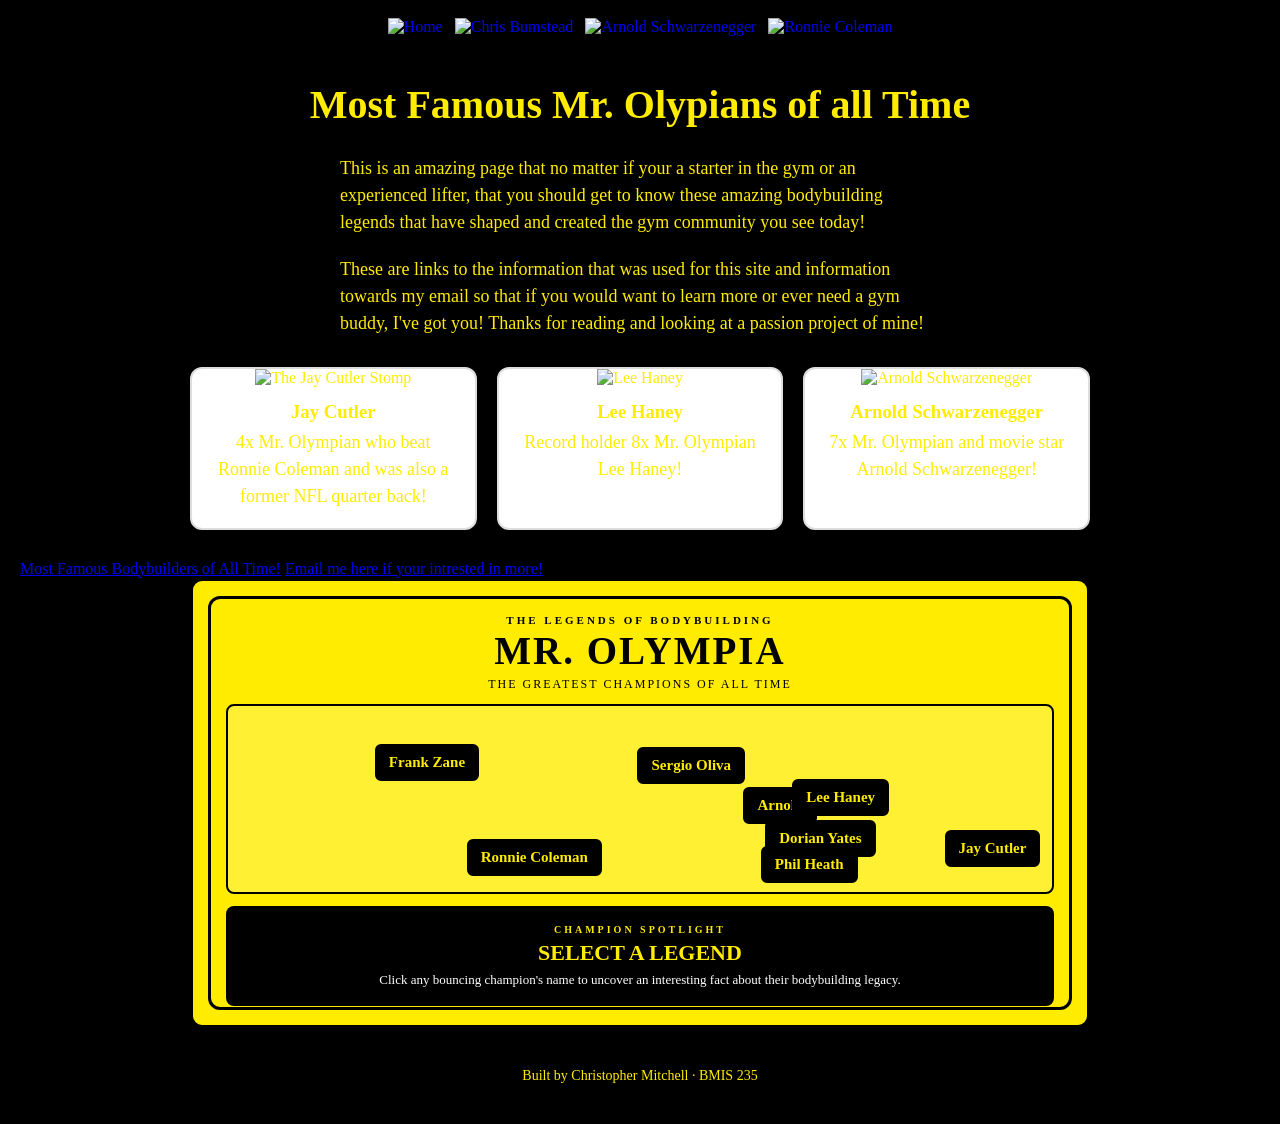
==== index.html @ 3fa88804 "Replace image source for Jay Cutler card" ====
<!DOCTYPE html>
<!--
  Author: Christopher Mitchell
  GU username: Codes4-Gu
  Course: BMIS 235 - HTML-3
-->
<html lang="en">
<head>
<meta charset="utf-8">
<meta name="Christopher Mitchell" content="Christopher Mitchell">
<title>Home</title>

<!-- this one line connects the page to the stylesheet -->
<link rel="stylesheet" href="styles.css">
</head>
<body>

<!-- ===== MENU ============================================================
     The menu is four links. Each link wraps an image instead of words.
     Build it once on this page, check that every link works,
     then copy the whole <nav> block and paste it over the menu on the
     other three pages, so every page has the exact same menu.
     ===================================================================== -->
<nav>
    <a href="index.html"><img src="img/home.png" alt="Home"></a>
    <a href="chris.html"><img src="img/chris.png" alt="Chris Bumstead"></a>
    <a href="arnold.html"><img src="img/arnold.png" alt="Arnold Schwarzenegger"></a>
    <a href="ronnie.html"><img src="img/ronnie.png" alt="Ronnie Coleman"></a>
</nav>

<h1>Most Famous Mr. Olypians of all Time</h1>
<p>This is an amazing page that no matter if your a starter in the gym or an experienced lifter, that you should get to know these amazing bodybuilding legends that have shaped and created the gym community you see today!</p>
<p>These are links to the information that was used for this site and information towards my email so that if you would want to learn more or ever need a gym buddy, I've got you! Thanks for reading and looking at a passion project of mine!</p>
  <!-- CARDS: three boxes side by side -->
<div class="blk-cards">
    <div class="blk-card">
        <img src="img/chrisbumstead1.png" alt="The Jay Cutler Stomp">
        <h3>Jay Cutler</h3>
        <p>4x Mr. Olympian who beat Ronnie Coleman and was also a former NFL quarter back!</p>
    </div>
    <div class="blk-card">
        <img src="img/lee haney.jpg" alt="Lee Haney">
        <h3>Lee Haney</h3>
        <p>Record holder 8x Mr. Olympian Lee Haney!</p>
    </div>
    <div class="blk-card">
        <img src="img/arnold schwarzenegger.jpg" alt="Arnold Schwarzenegger">
        <h3>Arnold Schwarzenegger</h3>
        <p>7x Mr. Olympian and movie star Arnold Schwarzenegger!</p>
    </div>
</div>
<a href="https://tigerfitness.com/blogs/news/top-30-bodybuilders-of-all-time?srsltid=AYCX9vL0RSQuuHox-Q7lvfYqxVpK9OqxVUPrwpeBPxFrkeLTmXSnQF9w">Most Famous Bodybuilders of All Time!</a>
  
<a href="mailto:cmitchell11@zagmail.gonzaga.edu">Email me here if your intrested in more!</a>
<!-- ===== SAVE THIS SPACE ==============================================
     This box is empty on purpose. Leave it here. We will use it later.
     ===================================================================== -->
<div class="showcase">

<!-- HTML: Mr. Olympia interactive showcase -->
<div class="showcase">
  <div class="showcase-heading">
    <div class="showcase-eyebrow">THE LEGENDS OF BODYBUILDING</div>
    <div class="showcase-title">MR. OLYMPIA</div>
    <div class="showcase-subtitle">THE GREATEST CHAMPIONS OF ALL TIME</div>
  </div>

  <div class="showcase-stage">
    <button class="showcase-name" data-id="arnold">Arnold</button>
    <button class="showcase-name" data-id="ronnie">Ronnie Coleman</button>
    <button class="showcase-name" data-id="lee">Lee Haney</button>
    <button class="showcase-name" data-id="dorian">Dorian Yates</button>
    <button class="showcase-name" data-id="jay">Jay Cutler</button>
    <button class="showcase-name" data-id="phil">Phil Heath</button>
    <button class="showcase-name" data-id="frank">Frank Zane</button>
    <button class="showcase-name" data-id="sergio">Sergio Oliva</button>
  </div>

  <div class="showcase-fact">
    <div class="showcase-fact-label">CHAMPION SPOTLIGHT</div>
    <div class="showcase-fact-name">SELECT A LEGEND</div>
    <div class="showcase-fact-text">
      Click any bouncing champion's name to uncover an interesting fact about their bodybuilding legacy.
    </div>
  </div>

  <div class="showcase-footer">
    8 LEGENDS &nbsp; • &nbsp; ONE STAGE &nbsp; • &nbsp; IMMORTAL LEGACIES
  </div>
</div>

<!-- CSS: Yellow and black design with responsive sizing -->
<style>
.showcase {
  width: 100%;
  max-width: 900px;
  height: 450px;
  margin: 0 auto;
  padding: 15px;
  box-sizing: border-box;
  background: #FFEC00;
  color: #000000;
  border: 3px solid #000000;
  border-radius: 12px;
  font-family: "Times New Roman", Times, serif;
  display: flex;
  flex-direction: column;
  overflow: hidden;
  text-align: center;
}

.showcase * {
  box-sizing: border-box;
}

.showcase-heading {
  flex-shrink: 0;
}

.showcase-eyebrow {
  font-size: 11px;
  font-weight: bold;
  letter-spacing: 3px;
  margin-bottom: 4px;
}

.showcase-title {
  font-size: clamp(27px, 5vw, 39px);
  font-weight: bold;
  letter-spacing: 2px;
  line-height: 1.1;
}

.showcase-subtitle {
  font-size: 12px;
  letter-spacing: 2px;
  margin-top: 5px;
}

.showcase-stage {
  position: relative;
  flex: 1;
  min-height: 190px;
  margin: 12px 0;
  overflow: hidden;
  border: 2px solid #000000;
  border-radius: 8px;
  background: rgba(255,255,255,0.2);
}

.showcase-name {
  position: absolute;
  top: 0;
  left: 0;
  padding: 8px 12px;
  background: #000000;
  color: #FFEC00;
  border: 2px solid #000000;
  border-radius: 6px;
  font-family: "Times New Roman", Times, serif;
  font-size: 15px;
  font-weight: bold;
  white-space: nowrap;
  cursor: pointer;
  z-index: 2;
  touch-action: manipulation;
  user-select: none;
}

.showcase-name:hover,
.showcase-name:focus-visible {
  background: #FFFFFF;
  color: #000000;
  outline: 2px solid #000000;
  outline-offset: 2px;
}

.showcase-name.active {
  background: #FFFFFF;
  color: #000000;
  border-color: #000000;
  box-shadow: 0 0 0 3px #000000;
}

.showcase-fact {
  flex-shrink: 0;
  min-height: 100px;
  padding: 10px;
  background: #000000;
  color: #FFEC00;
  border-radius: 8px;
  display: flex;
  flex-direction: column;
  justify-content: center;
  gap: 5px;
}

.showcase-fact-label {
  font-size: 10px;
  font-weight: bold;
  letter-spacing: 3px;
}

.showcase-fact-name {
  font-size: 22px;
  font-weight: bold;
}

.showcase-fact-text {
  color: #FFFFFF;
  font-size: 13px;
  line-height: 1.35;
}

.showcase-footer {
  flex-shrink: 0;
  margin-top: 9px;
  font-size: 10px;
  font-weight: bold;
  letter-spacing: 1.5px;
}

@media (max-width: 480px) {
  .showcase {
    height: 440px;
    padding: 11px;
  }

  .showcase-title {
    font-size: 29px;
  }

  .showcase-name {
    font-size: 13px;
    padding: 7px 9px;
  }

  .showcase-fact-name {
    font-size: 19px;
  }

  .showcase-fact-text {
    font-size: 12px;
  }

  .showcase-footer {
    font-size: 8px;
    letter-spacing: 1px;
  }
}
</style>

<!-- JavaScript: Bouncing animation and clickable champion facts -->
<script>
(function () {
  const script = document.currentScript;
  const root = script.closest(".showcase");

  if (!root) return;

  const stage = root.querySelector(".showcase-stage");
  const buttons = Array.from(root.querySelectorAll(".showcase-name"));

  const factName = root.querySelector(".showcase-fact-name");
  const factText = root.querySelector(".showcase-fact-text");

  const facts = {
    arnold: {
      name: "Arnold Schwarzenegger",
      fact: "Arnold won 7 Mr. Olympia titles between 1970 and 1980. Beyond bodybuilding, he became a Hollywood superstar and served as Governor of California."
    },
    ronnie: {
      name: "Ronnie Coleman",
      fact: "Ronnie won 8 consecutive Mr. Olympia titles from 1998 to 2005. He is famous for his incredible strength and legendary phrase: Yeah Buddy!"
    },
    lee: {
      name: "Lee Haney",
      fact: "Lee won 8 consecutive Mr. Olympia titles from 1984 to 1991. He was the first bodybuilder to achieve eight Olympia victories."
    },
    dorian: {
      name: "Dorian Yates",
      fact: "Dorian won 6 consecutive Mr. Olympia titles from 1992 to 1997. His massive muscle density and intense training revolutionized bodybuilding."
    },
    jay: {
      name: "Jay Cutler",
      fact: "Jay won 4 Mr. Olympia titles. He famously defeated Ronnie Coleman in 2006 and regained his title in 2009."
    },
    phil: {
      name: "Phil Heath",
      fact: "Phil won 7 consecutive Mr. Olympia titles from 2011 to 2017. Before bodybuilding, he played college basketball."
    },
    frank: {
      name: "Frank Zane",
      fact: "Frank won 3 Mr. Olympia titles from 1977 to 1979. He became famous for his exceptional symmetry, proportions, and aesthetic physique."
    },
    sergio: {
      name: "Sergio Oliva",
      fact: "Nicknamed The Myth, Sergio won 3 consecutive Mr. Olympia titles from 1967 to 1969. His extraordinary physique made him a bodybuilding icon."
    }
  };

  let movers = [];
  let animationId = null;
  let previousTime = 0;

  // Initialize positions and speeds.
  function initialize() {
    const stageWidth = stage.clientWidth;
    const stageHeight = stage.clientHeight;

    if (!stageWidth || !stageHeight) return;

    movers = buttons.map((button, index) => {
      const maxX = Math.max(0, stageWidth - button.offsetWidth);
      const maxY = Math.max(0, stageHeight - button.offsetHeight);

      const x = Math.random() * maxX;
      const y = Math.random() * maxY;

      button.style.left = x + "px";
      button.style.top = y + "px";

      return {
        button: button,
        x: x,
        y: y,

        // 25% faster than the previous version.
        speedX: (index % 2 === 0 ? 1 : -1) *
          (1.2 + Math.random() * 1.5) * 0.15625,

        speedY: (index % 3 === 0 ? -1 : 1) *
          (1.1 + Math.random() * 1.5) * 0.15625
      };
    });

    previousTime = 0;
  }

  // Move each champion and bounce off the edges.
  function animate(time) {
    if (!stage.isConnected) return;

    if (!previousTime) previousTime = time;

    const delta = Math.min((time - previousTime) / 16.67, 2);
    previousTime = time;

    const width = stage.clientWidth;
    const height = stage.clientHeight;

    movers.forEach(mover => {
      const button = mover.button;

      const maxX = Math.max(0, width - button.offsetWidth);
      const maxY = Math.max(0, height - button.offsetHeight);

      mover.x += mover.speedX * delta;
      mover.y += mover.speedY * delta;

      if (mover.x <= 0) {
        mover.x = 0;
        mover.speedX = Math.abs(mover.speedX);
      }

      if (mover.x >= maxX) {
        mover.x = maxX;
        mover.speedX = -Math.abs(mover.speedX);
      }

      if (mover.y <= 0) {
        mover.y = 0;
        mover.speedY = Math.abs(mover.speedY);
      }

      if (mover.y >= maxY) {
        mover.y = maxY;
        mover.speedY = -Math.abs(mover.speedY);
      }

      button.style.left = mover.x + "px";
      button.style.top = mover.y + "px";
    });

    animationId = requestAnimationFrame(animate);
  }

  // Display facts when a name is clicked.
  buttons.forEach(button => {
    button.addEventListener("click", function () {
      const champion = facts[this.dataset.id];

      if (!champion) return;

      buttons.forEach(item => item.classList.remove("active"));
      this.classList.add("active");

      factName.textContent = champion.name;
      factText.textContent = champion.fact;
    });
  });

  // Restart animation when display dimensions change.
  function start() {
    initialize();

    if (animationId !== null) {
      cancelAnimationFrame(animationId);
    }

    animationId = requestAnimationFrame(animate);
  }

  if ("ResizeObserver" in window) {
    const observer = new ResizeObserver(start);
    observer.observe(stage);
  } else {
    window.addEventListener("resize", start);
  }

  start();
})();
</script>

</div>

<!-- Footer: fill in your name -->
<footer>Built by Christopher Mitchell &middot; BMIS 235</footer>

</body>
</html>
---- styles.css ----
/* =====================================================================
   styles.css  ·  YOUR BRAND
   ---------------------------------------------------------------------
   This one file is your brand guide. Every page that links to it gets
   the same font, the same colors and the same spacing.
   Change a color here once, and every page changes.

   Use the same font and colors you picked for your Excel menu images,
   so the menu and the pages look like one brand.
   ===================================================================== */

body {
    font-family: Georgia, "Times New Roman", serif;
    background-color: #000000;
    color: #FFEC00;
    margin: 0;
    padding: 0 20px 40px 20px;
}

/* the menu at the top of every page */
nav {
    background-color: #000000;
    padding: 14px;
    text-align: center;
}

/* every image inside the menu is forced to the same height.
   If your images still look different sizes, their WIDTHS are
   different: go back to Excel and make every cell the same size. */
nav img {
    height: 50px;
    margin: 4px;
    vertical-align: middle;
}

/* no underline or border around the image links */
nav a {
    text-decoration: none;
}

h1 {
    color: #FFEC00;
    text-align: center;
    font-size: 40px;
}

p {
    max-width: 600px;
    margin: 20px auto;
    font-size: 18px;
    line-height: 1.5;
}

footer {
    text-align: center;
    font-size: 14px;
    color: #FFEC00;
    margin-top: 40px;
}
/* CARDS */
.blk-cards {
    display: flex;
    flex-wrap: wrap;             /* lets the cards stack on a phone */
    gap: 20px;
    justify-content: center;
    margin: 30px auto;
    max-width: 900px;
}
.blk-card {
    flex: 1 1 240px;
    background-color: white;
    border: 2px solid #dddddd;
    border-radius: 12px;
    overflow: hidden;
    text-align: center;
}
.blk-card img { width: 100%; height: 160px; object-fit: cover; }
.blk-card h3 { margin: 14px 0 6px 0; }
.blk-card p { margin: 0 16px 18px 16px; }
/* GALLERY */
.blk-gallery {
    display: grid;
    grid-template-columns: repeat(auto-fit, minmax(200px, 1fr));
    gap: 16px;
    margin: 30px auto;
    max-width: 900px;
}
.blk-gallery figure { margin: 0; }
.blk-gallery img {
    width: 100%;
    height: 180px;
    object-fit: cover;           /* crops photos to the same shape */
    border-radius: 10px;
}
.blk-gallery figcaption { text-align: center; font-size: 15px; margin-top: 6px; }
/* CONTACT */
.blk-contact {
    text-align: center;
    background-color: #f2f2f2;
    border-radius: 12px;
    padding: 30px 20px;
    margin: 30px auto;
    max-width: 600px;
}
.blk-contact a { color: #2b5d8c; font-weight: bold; }   /* your brand color */
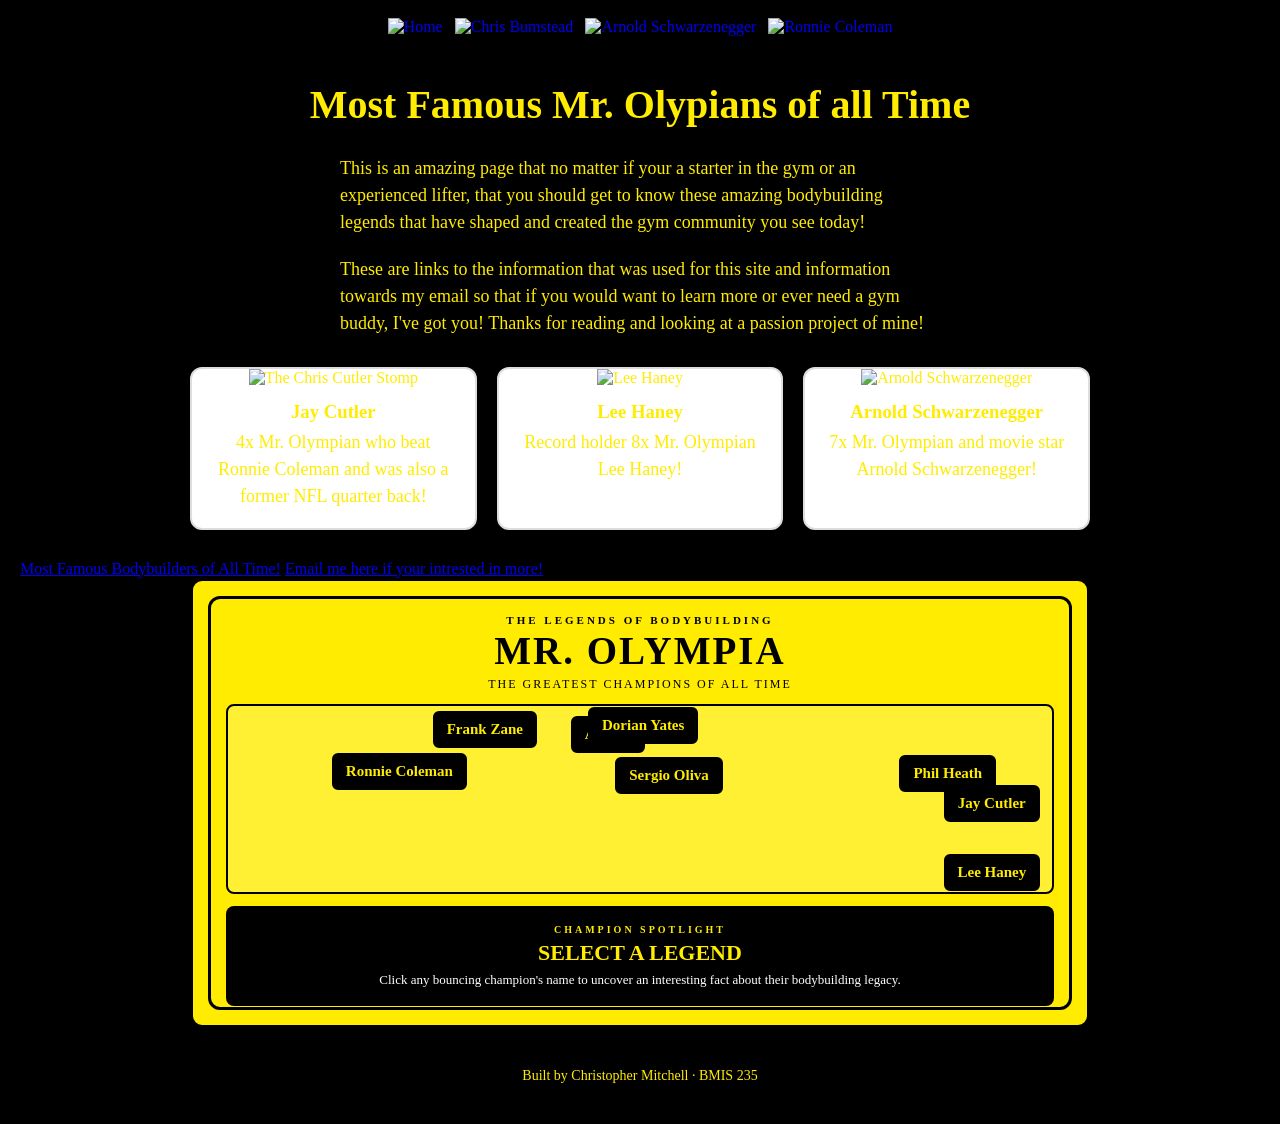
==== commit 72c6a87c: "Update index.html" ====
--- a/index.html
+++ b/index.html
@@ -34,7 +34,7 @@
   <!-- CARDS: three boxes side by side -->
 <div class="blk-cards">
     <div class="blk-card">
-        <img src="img/chrisbumstead1.png" alt="The Jay Cutler Stomp">
+        <img src="img/chrisbumstead1.png" alt="The Chris Cutler Stomp">
         <h3>Jay Cutler</h3>
         <p>4x Mr. Olympian who beat Ronnie Coleman and was also a former NFL quarter back!</p>
     </div>
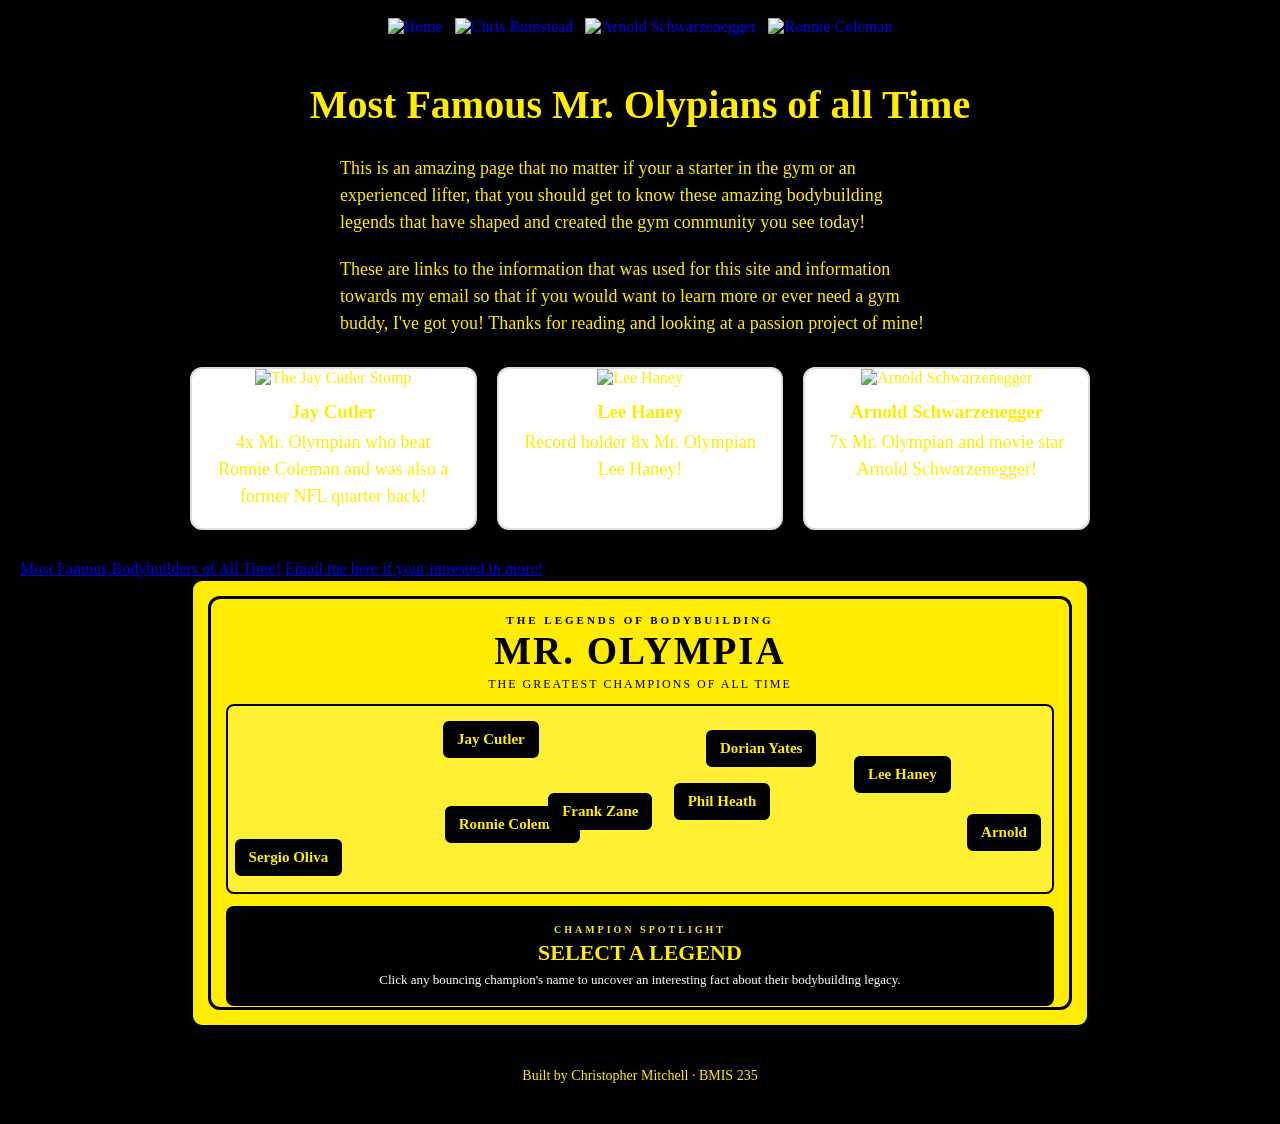
==== commit 6841395d: "Update index.html" ====
--- a/index.html
+++ b/index.html
@@ -34,7 +34,7 @@
   <!-- CARDS: three boxes side by side -->
 <div class="blk-cards">
     <div class="blk-card">
-        <img src="img/chrisbumstead1.png" alt="The Chris Cutler Stomp">
+        <img src="img/jay cutler.jpg" alt="The Jay Cutler Stomp">
         <h3>Jay Cutler</h3>
         <p>4x Mr. Olympian who beat Ronnie Coleman and was also a former NFL quarter back!</p>
     </div>
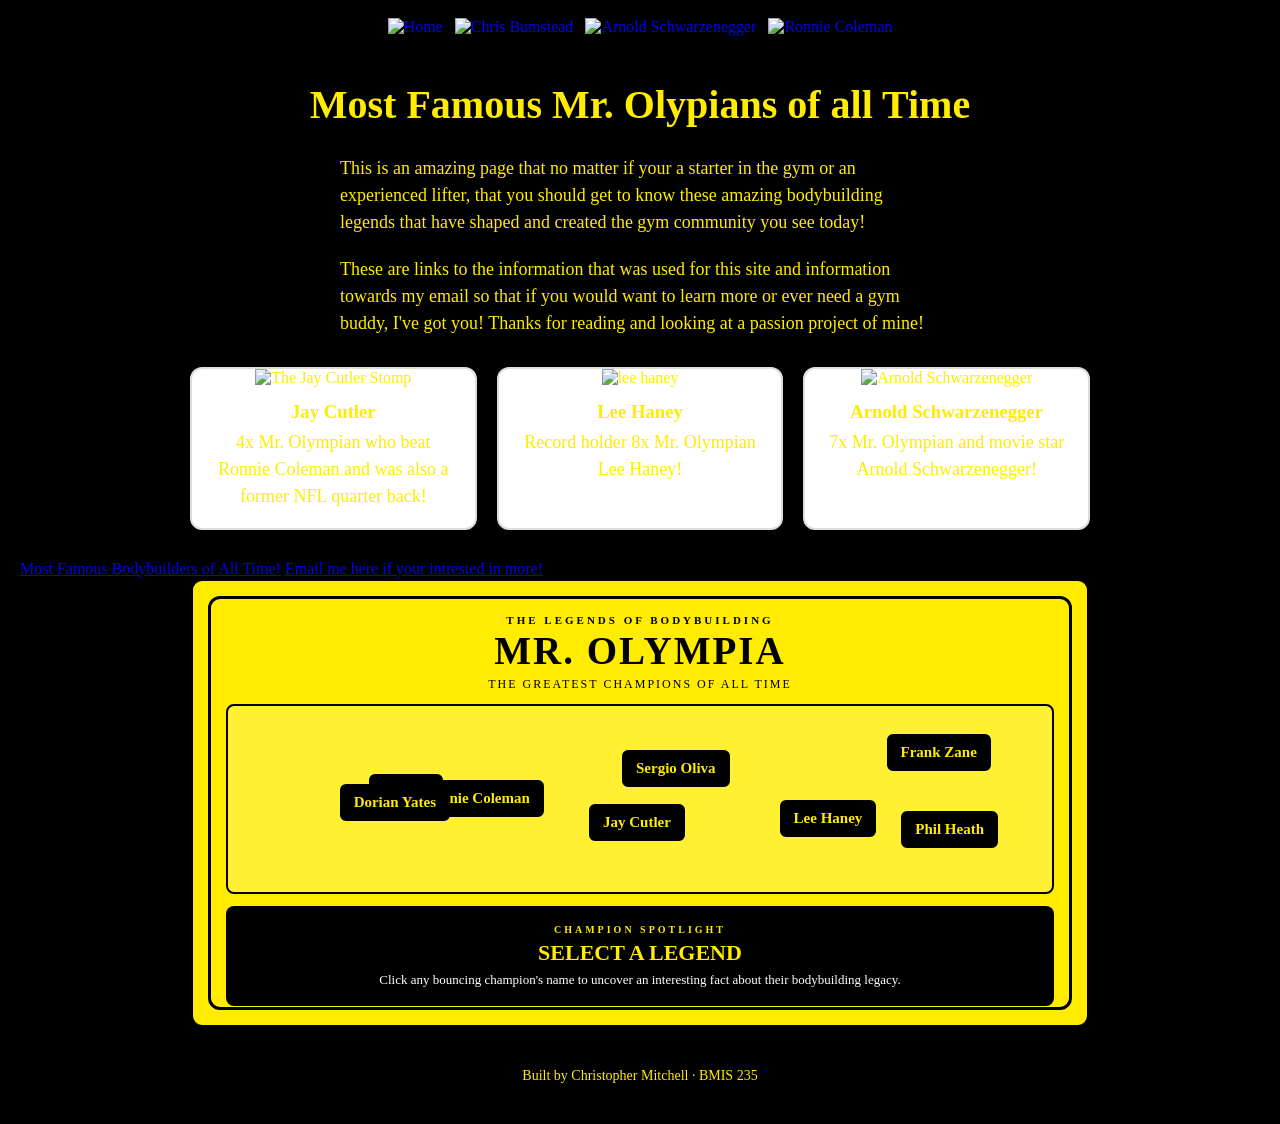
==== commit 77909e4f: "Update index.html" ====
--- a/index.html
+++ b/index.html
@@ -39,7 +39,7 @@
         <p>4x Mr. Olympian who beat Ronnie Coleman and was also a former NFL quarter back!</p>
     </div>
     <div class="blk-card">
-        <img src="img/lee haney.jpg" alt="Lee Haney">
+        <img src="img/lee haney.jpg" alt="lee haney">
         <h3>Lee Haney</h3>
         <p>Record holder 8x Mr. Olympian Lee Haney!</p>
     </div>
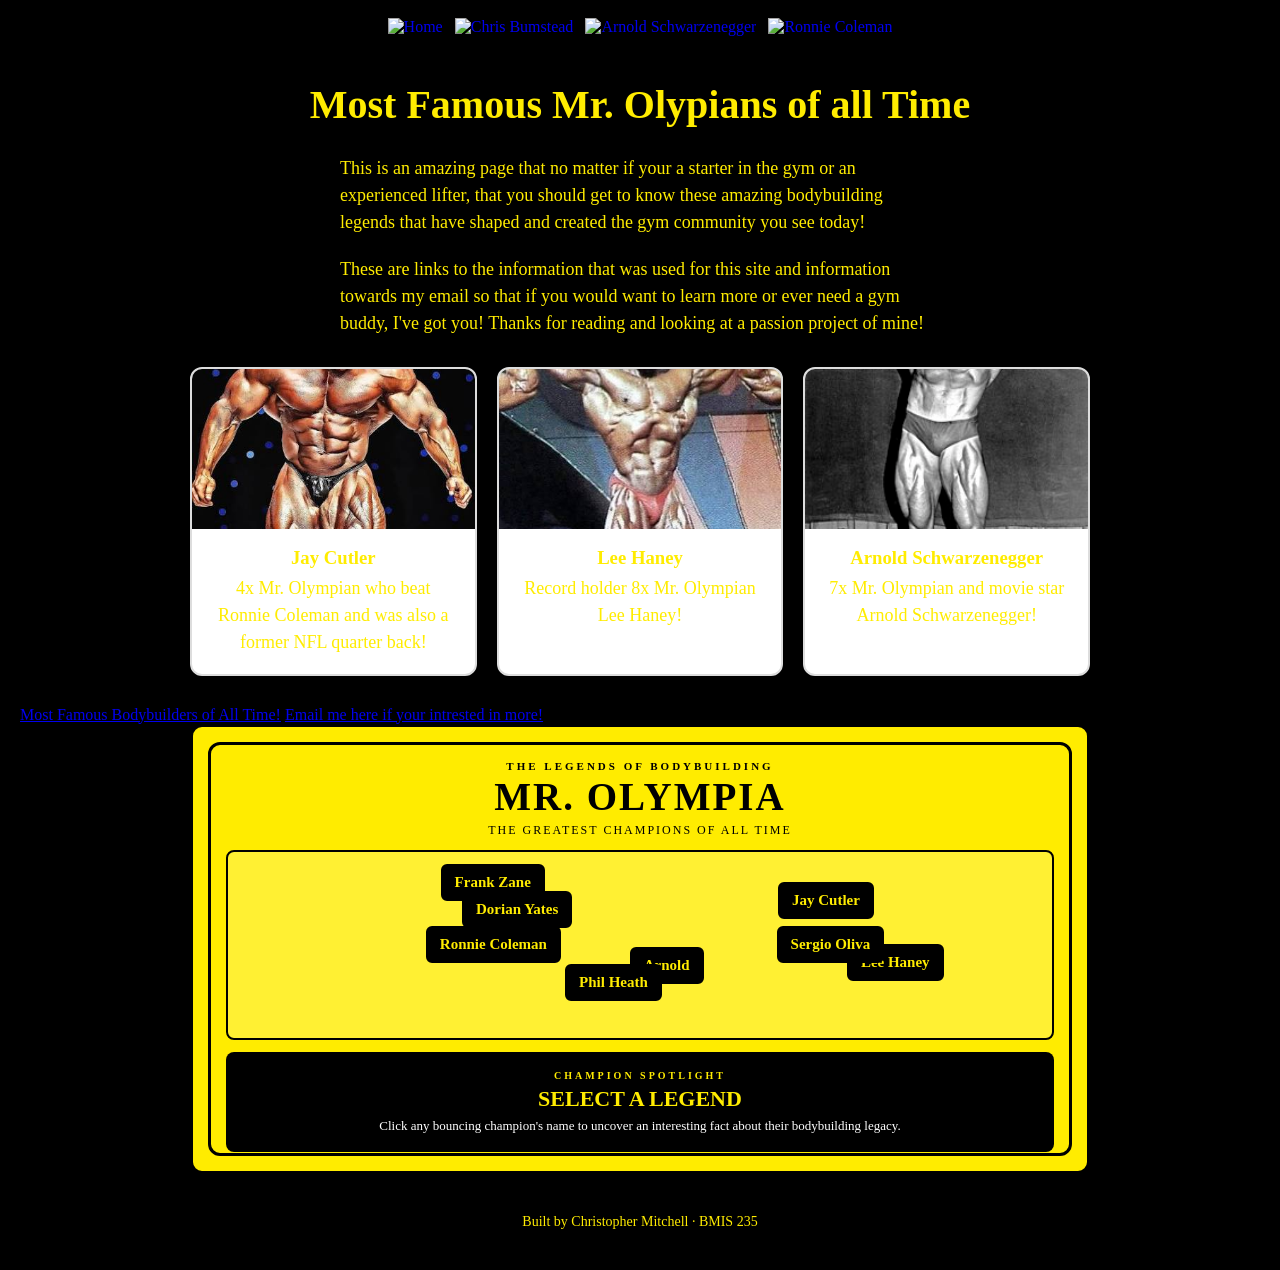
==== commit 13c1e8ac: "Update index.html" ====
--- a/index.html
+++ b/index.html
@@ -34,17 +34,17 @@
   <!-- CARDS: three boxes side by side -->
 <div class="blk-cards">
     <div class="blk-card">
-        <img src="img/jay cutler.jpg" alt="The Jay Cutler Stomp">
+        <img src="img/jay cutler.jpg" alt="The Jay Cutler Stomp" width="300">
         <h3>Jay Cutler</h3>
         <p>4x Mr. Olympian who beat Ronnie Coleman and was also a former NFL quarter back!</p>
     </div>
     <div class="blk-card">
-        <img src="img/lee haney.jpg" alt="lee haney">
+        <img src="img/lee haney.jpg" alt="lee haney" width="300">
         <h3>Lee Haney</h3>
         <p>Record holder 8x Mr. Olympian Lee Haney!</p>
     </div>
     <div class="blk-card">
-        <img src="img/arnold schwarzenegger.jpg" alt="Arnold Schwarzenegger">
+        <img src="img/arnold schwarzenegger.jpg" alt="Arnold Schwarzenegger" width="300">
         <h3>Arnold Schwarzenegger</h3>
         <p>7x Mr. Olympian and movie star Arnold Schwarzenegger!</p>
     </div>
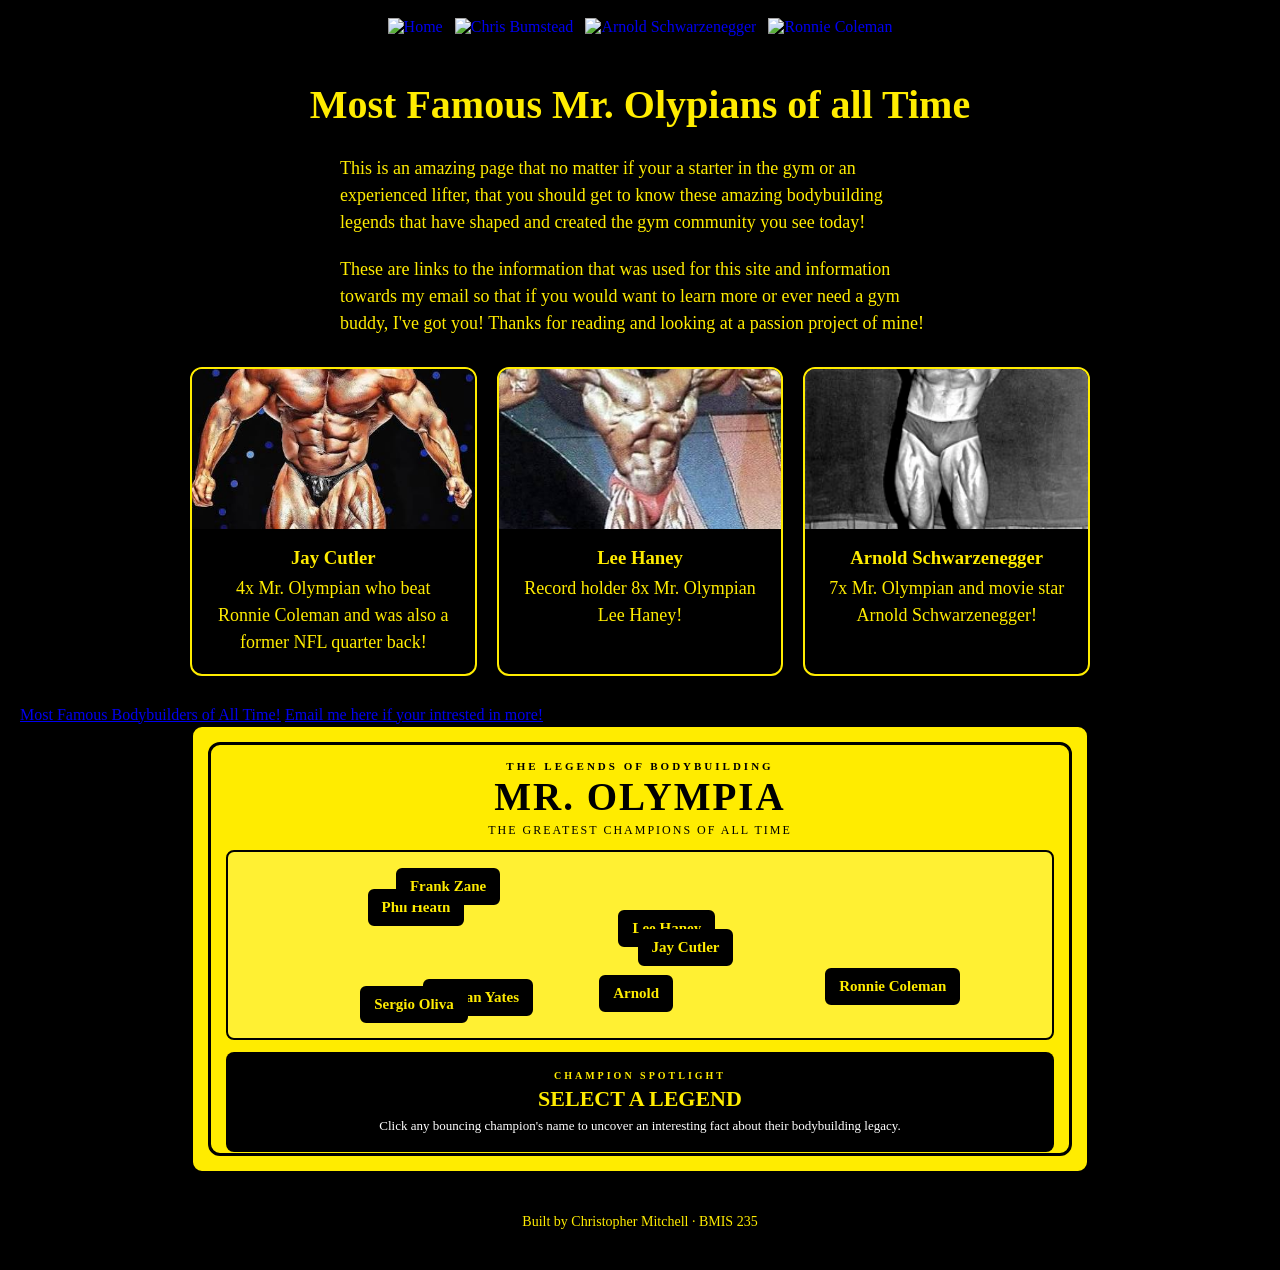
==== commit bc6d890c: "Update index.html" ====
--- a/index.html
+++ b/index.html
@@ -34,17 +34,17 @@
   <!-- CARDS: three boxes side by side -->
 <div class="blk-cards">
     <div class="blk-card">
-        <img src="img/jay cutler.jpg" alt="The Jay Cutler Stomp" width="300">
+        <img class="legend" src="img/jay cutler.jpg" alt="The Jay Cutler Stomp" width="300">
         <h3>Jay Cutler</h3>
         <p>4x Mr. Olympian who beat Ronnie Coleman and was also a former NFL quarter back!</p>
     </div>
     <div class="blk-card">
-        <img src="img/lee haney.jpg" alt="lee haney" width="300">
+        <img class="legend" src="img/lee haney.jpg" alt="lee haney" width="300">
         <h3>Lee Haney</h3>
         <p>Record holder 8x Mr. Olympian Lee Haney!</p>
     </div>
     <div class="blk-card">
-        <img src="img/arnold schwarzenegger.jpg" alt="Arnold Schwarzenegger" width="300">
+        <img class="legend" src="img/arnold schwarzenegger.jpg" alt="Arnold Schwarzenegger" width="300">
         <h3>Arnold Schwarzenegger</h3>
         <p>7x Mr. Olympian and movie star Arnold Schwarzenegger!</p>
     </div>
--- a/styles.css
+++ b/styles.css
@@ -68,8 +68,8 @@
 }
 .blk-card {
     flex: 1 1 240px;
-    background-color: white;
-    border: 2px solid #dddddd;
+    background-color: Black;
+    border: 2px solid #FFEC00;
     border-radius: 12px;
     overflow: hidden;
     text-align: center;
@@ -103,3 +103,7 @@
     max-width: 600px;
 }
 .blk-contact a { color: #2b5d8c; font-weight: bold; }   /* your brand color */
+img {
+  max-width: 300px;
+  height: auto;
+}
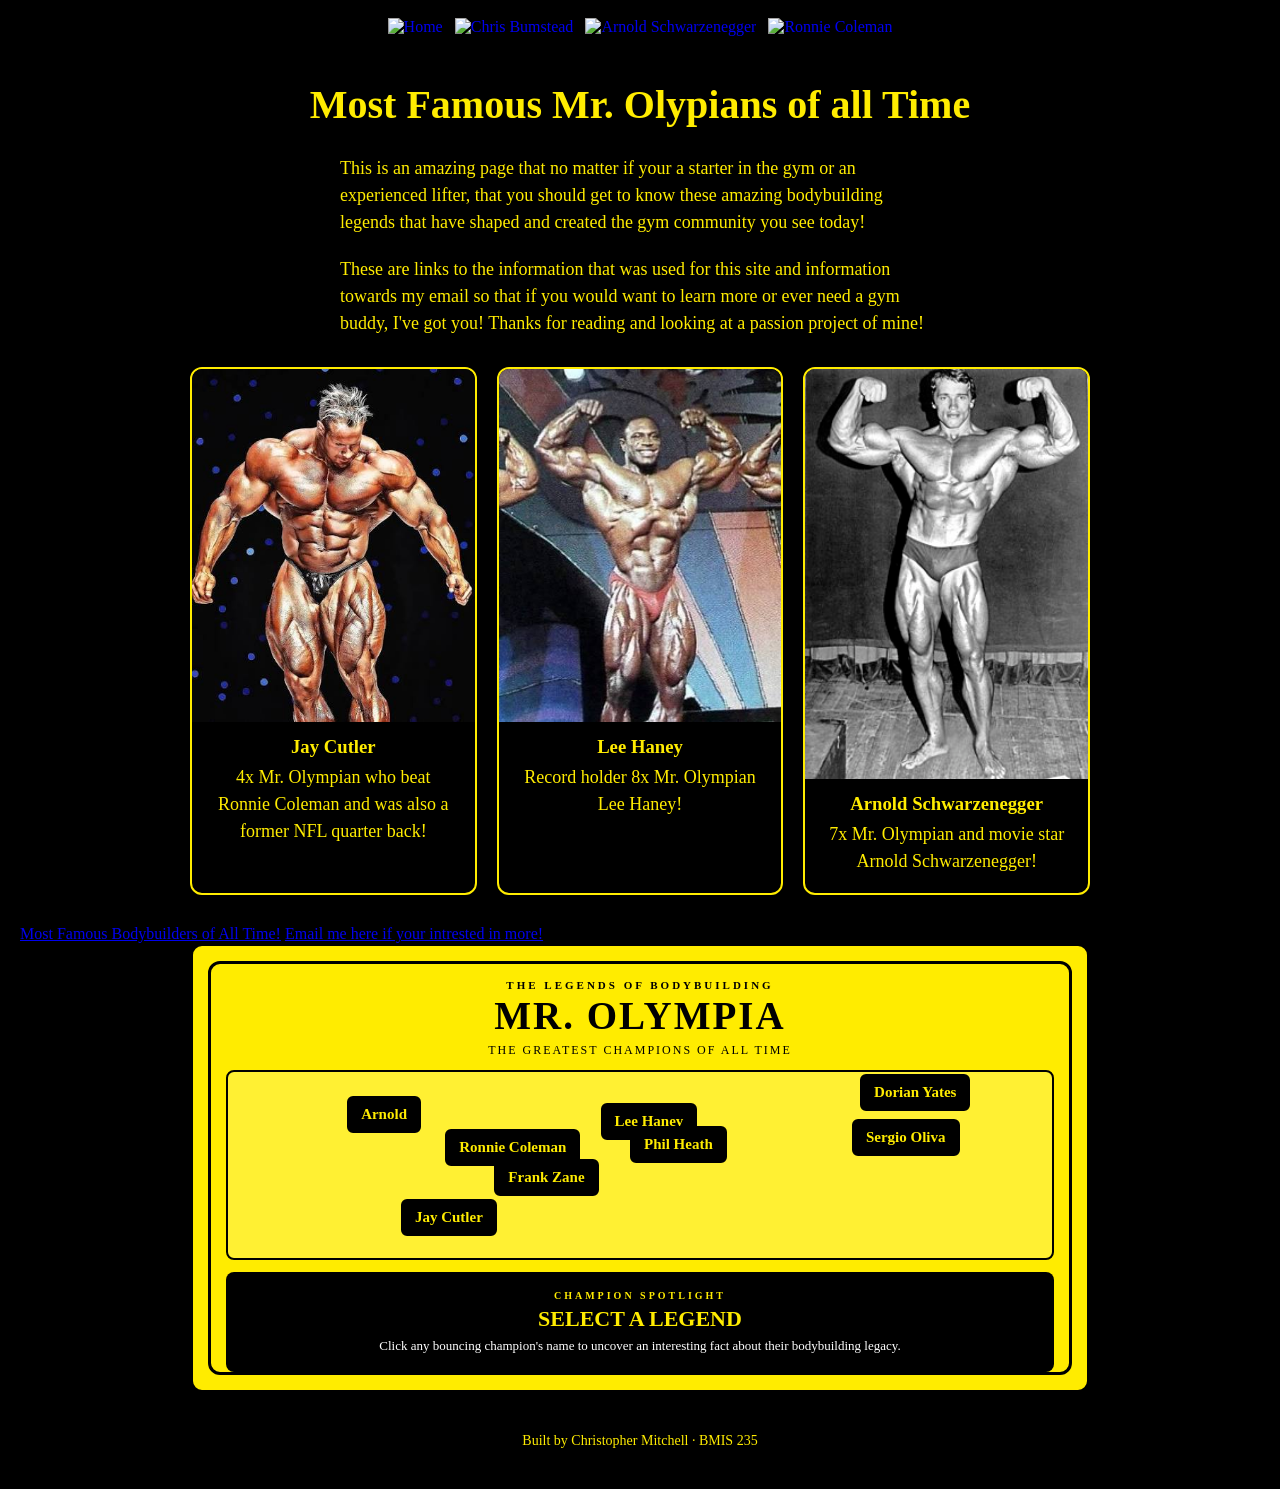
==== commit a431ec98: "Add links section with email contact and resource" ====
--- a/index.html
+++ b/index.html
@@ -49,9 +49,10 @@
         <p>7x Mr. Olympian and movie star Arnold Schwarzenegger!</p>
     </div>
 </div>
+<div class="links">
 <a href="https://tigerfitness.com/blogs/news/top-30-bodybuilders-of-all-time?srsltid=AYCX9vL0RSQuuHox-Q7lvfYqxVpK9OqxVUPrwpeBPxFrkeLTmXSnQF9w">Most Famous Bodybuilders of All Time!</a>
-  
 <a href="mailto:cmitchell11@zagmail.gonzaga.edu">Email me here if your intrested in more!</a>
+</div>
 <!-- ===== SAVE THIS SPACE ==============================================
      This box is empty on purpose. Leave it here. We will use it later.
      ===================================================================== -->
--- a/styles.css
+++ b/styles.css
@@ -10,7 +10,7 @@
    ===================================================================== */
 
 body {
-    font-family: Georgia, "Times New Roman", serif;
+    font-family: Georgia, "Latin Wide", serif;
     background-color: #000000;
     color: #FFEC00;
     margin: 0;
@@ -74,7 +74,7 @@
     overflow: hidden;
     text-align: center;
 }
-.blk-card img { width: 100%; height: 160px; object-fit: cover; }
+.blk-card img { width: 100%; height: auto; display: block; }
 .blk-card h3 { margin: 14px 0 6px 0; }
 .blk-card p { margin: 0 16px 18px 16px; }
 /* GALLERY */
@@ -88,22 +88,26 @@
 .blk-gallery figure { margin: 0; }
 .blk-gallery img {
     width: 100%;
-    height: 180px;
-    object-fit: cover;           /* crops photos to the same shape */
+    height: auto;
     border-radius: 10px;
 }
 .blk-gallery figcaption { text-align: center; font-size: 15px; margin-top: 6px; }
 /* CONTACT */
 .blk-contact {
     text-align: center;
-    background-color: #f2f2f2;
+    background-color: #000000;
     border-radius: 12px;
     padding: 30px 20px;
     margin: 30px auto;
     max-width: 600px;
 }
-.blk-contact a { color: #2b5d8c; font-weight: bold; }   /* your brand color */
+.blk-contact a { color: #FFEC00; font-weight: bold; }   /* your brand color */
 img {
-  max-width: 300px;
+  max-width: 100%;
   height: auto;
 }
+.legend {
+  width: 300px;
+  height: 200px;
+  object-fit: cover;
+}
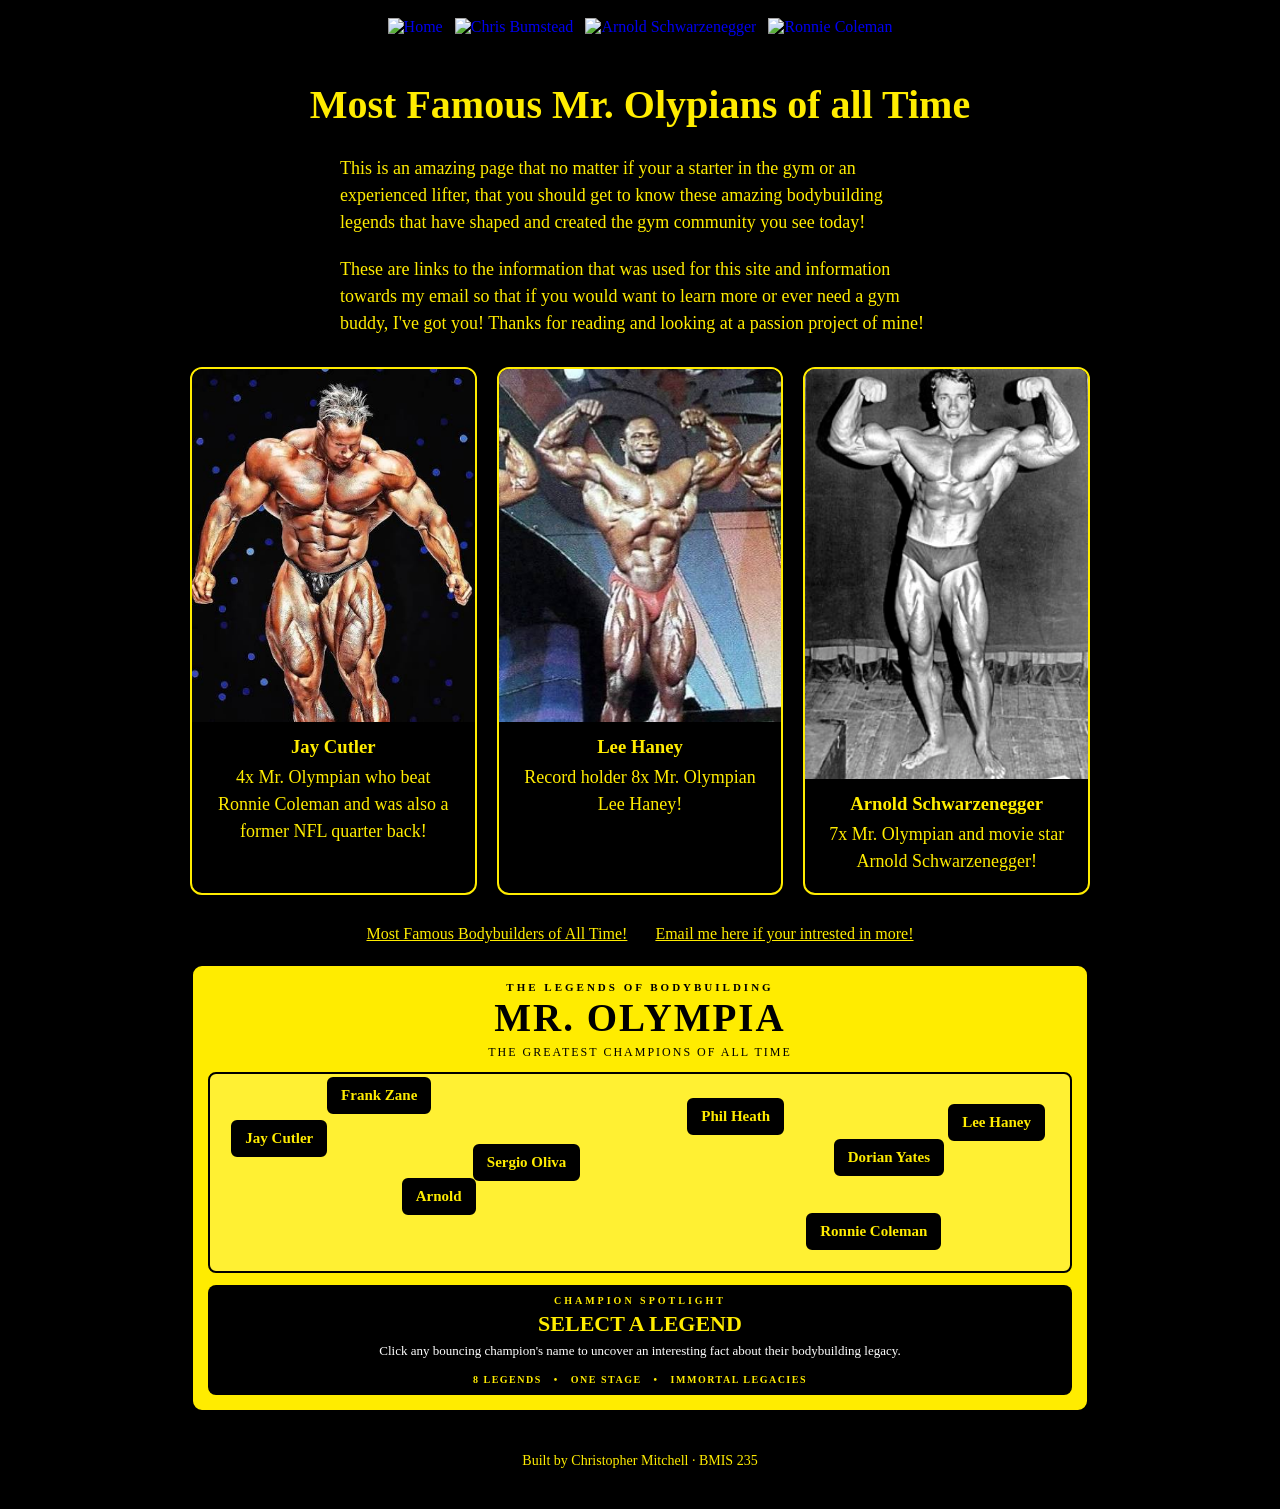
==== commit 545dfa1b: "Remove duplicate showcase div in index.html Removed duplicate showcase div and adjusted spacing." ====
--- a/index.html
+++ b/index.html
@@ -56,7 +56,6 @@
 <!-- ===== SAVE THIS SPACE ==============================================
      This box is empty on purpose. Leave it here. We will use it later.
      ===================================================================== -->
-<div class="showcase">
 
 <!-- HTML: Mr. Olympia interactive showcase -->
 <div class="showcase">
@@ -83,7 +82,6 @@
     <div class="showcase-fact-text">
       Click any bouncing champion's name to uncover an interesting fact about their bodybuilding legacy.
     </div>
-  </div>
 
   <div class="showcase-footer">
     8 LEGENDS &nbsp; • &nbsp; ONE STAGE &nbsp; • &nbsp; IMMORTAL LEGACIES
--- a/styles.css
+++ b/styles.css
@@ -111,3 +111,12 @@
   height: 200px;
   object-fit: cover;
 }
+.links {
+  text-align: center;
+  margin: 20px auto;
+}
+
+.links a {
+  color: #FFEC00;
+  margin: 0 12px;
+}
